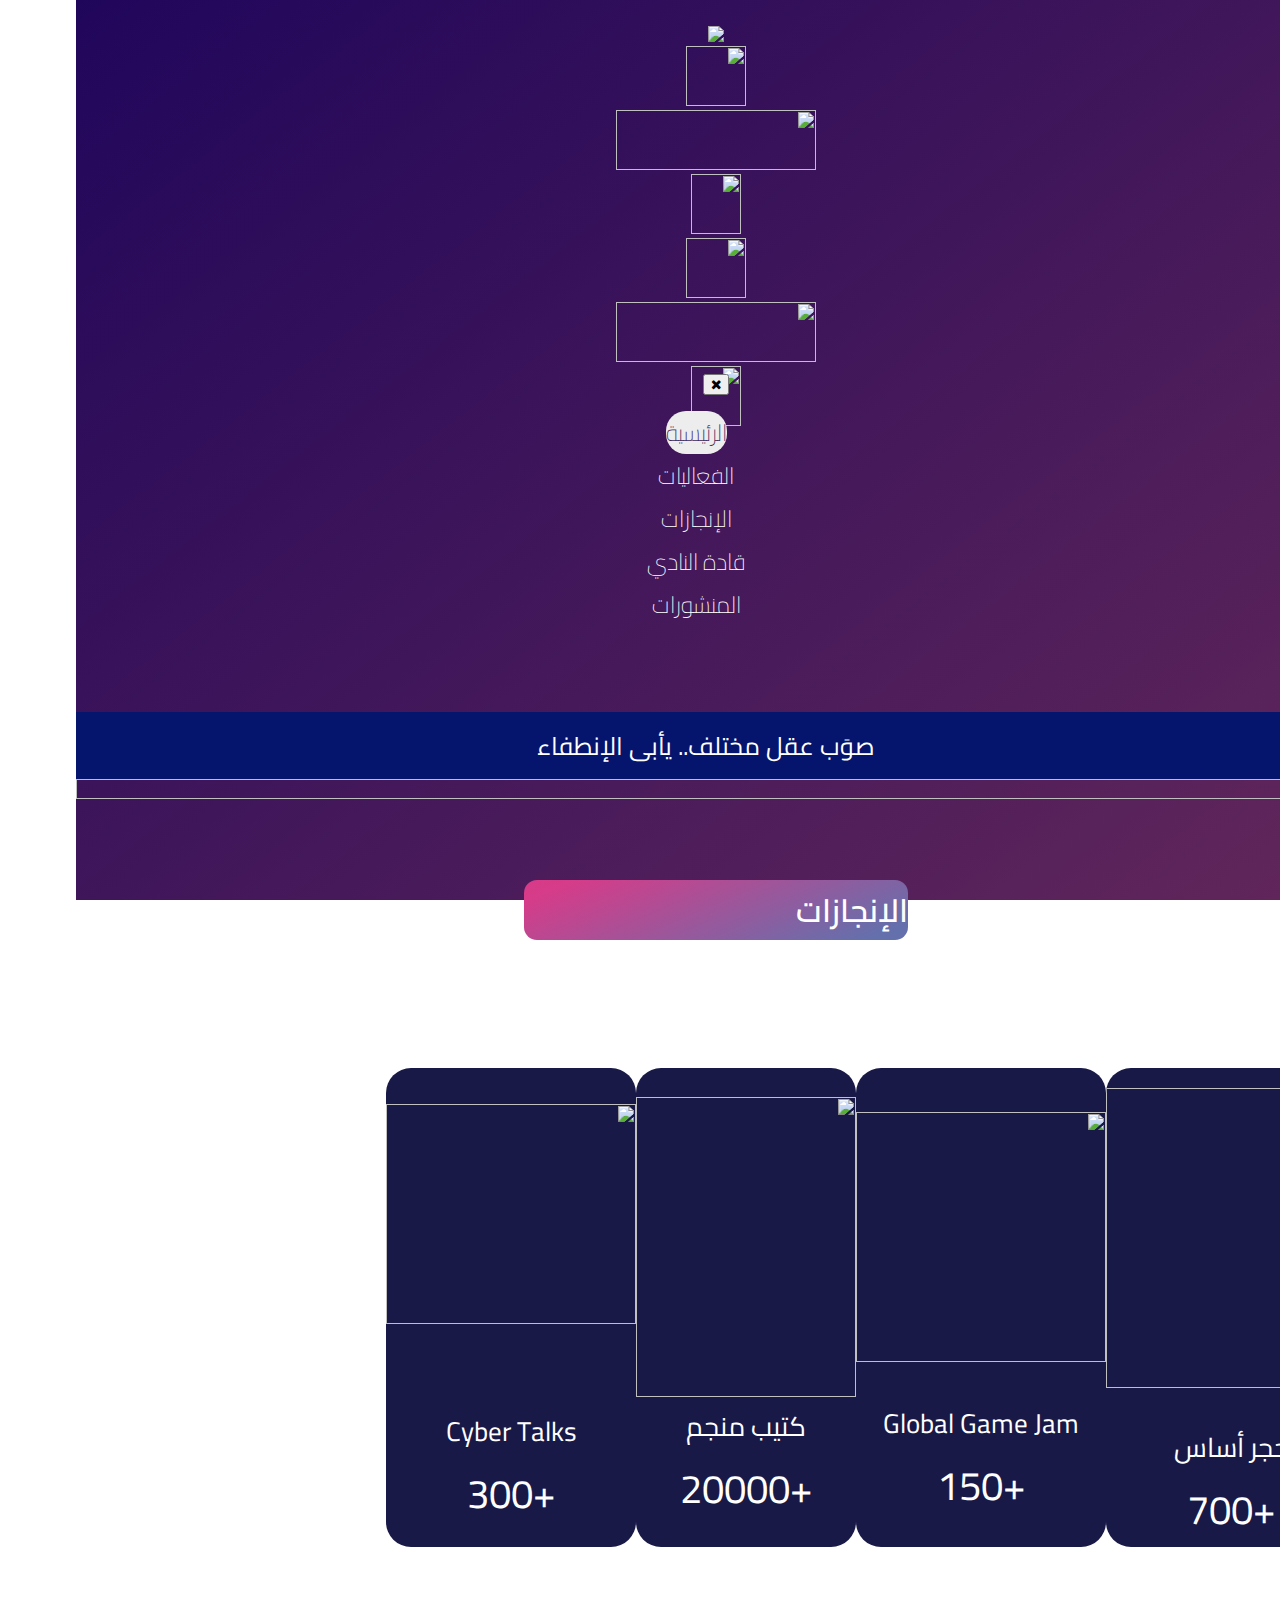
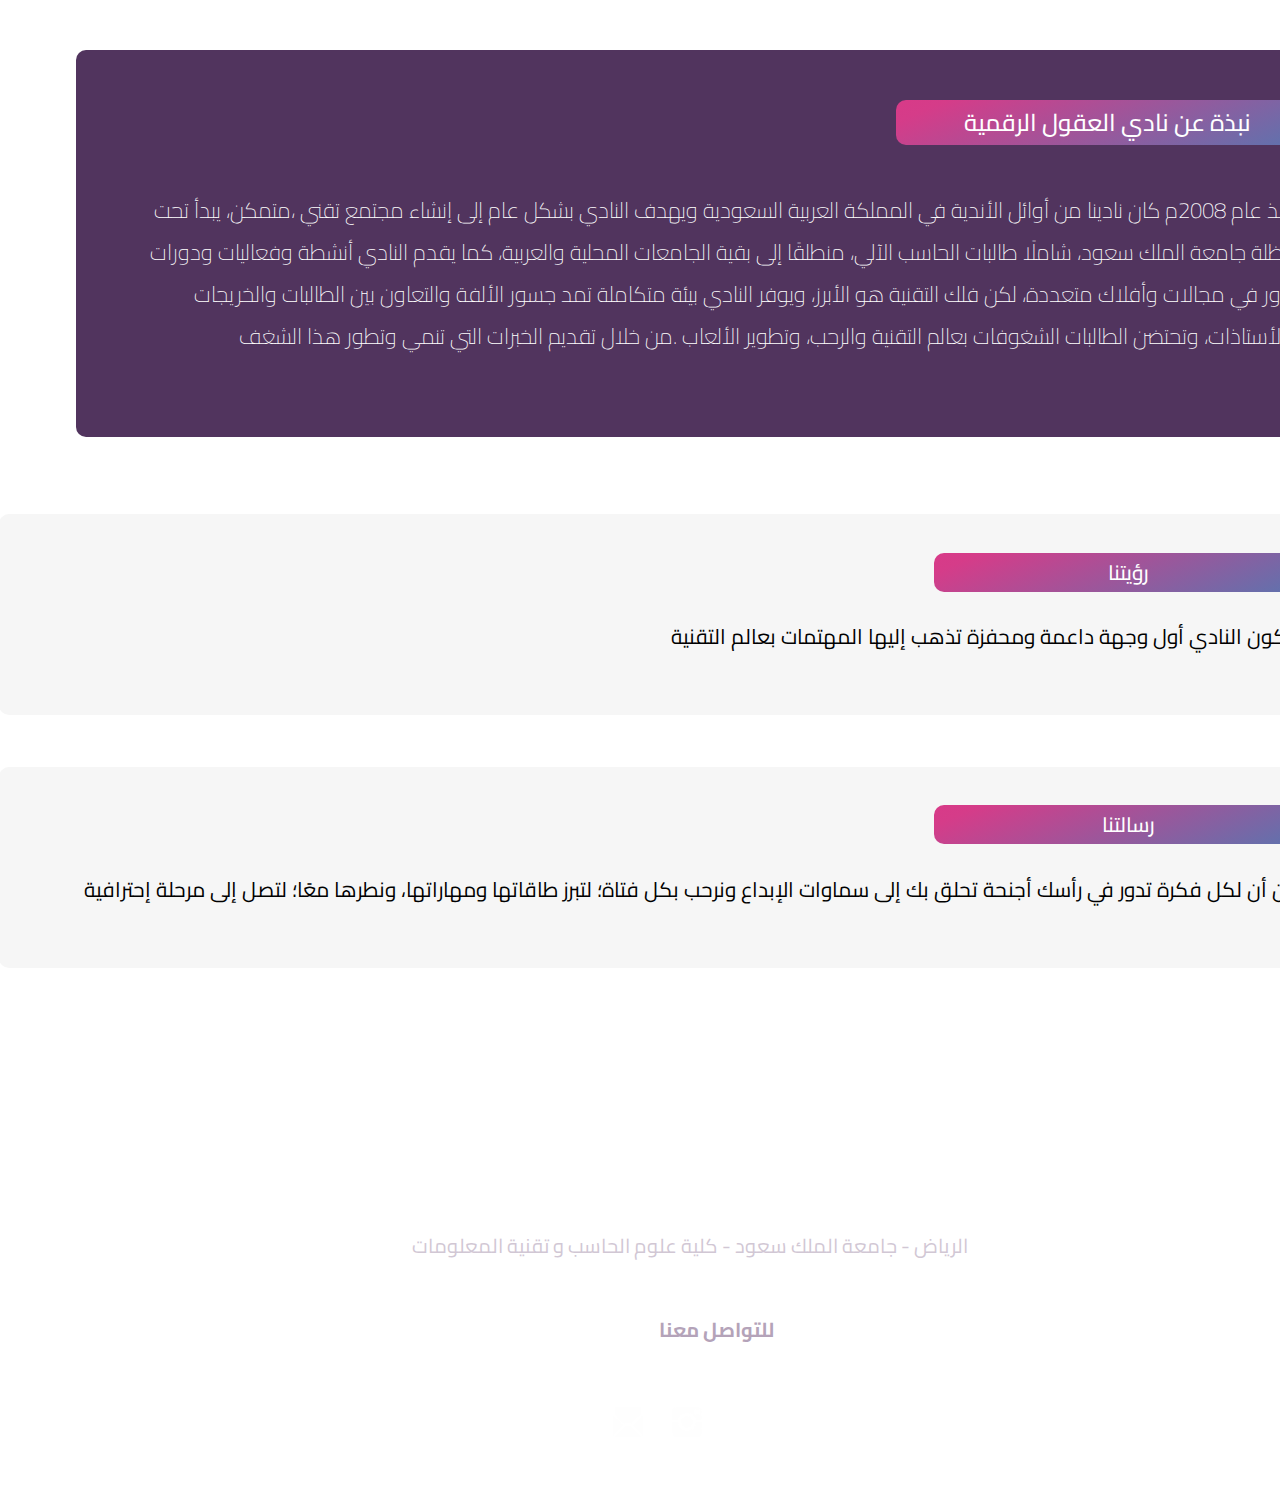
==== index.html @ 704a6ba5 "Add files via upload" ====
<!DOCTYPE html>
<html dir="rtl" lang="en">

<head>
  <meta charset="UTF-8">
  <meta name="viewport" content="width=device-width, initial-scale=1">
  <title> Digital Minds | نادي العقول الرقمية </title>
  <link rel="shortcut icon" href="https://i.postimg.cc/0j8L4rYF/favicon.png" type="image/x-icon">
  <link rel="stylesheet" href="https://cdnjs.cloudflare.com/ajax/libs/font-awesome/4.7.0/css/font-awesome.min.css">
  <link rel="stylesheet" href="https://cdnjs.cloudflare.com/ajax/libs/font-awesome/4.7.0/css/font-awesome.min.css">
  <link rel="preconnect" href="https://fonts.gstatic.com">
  <script src="jquery-3.5.1.min.js"></script>
  <script src="https://ajax.googleapis.com/ajax/libs/jquery/3.5.1/jquery.min.js"></script>
  <link href="https://fonts.googleapis.com/css2?family=Cairo:wght@200;400&display=swap" rel="stylesheet">
  <!-- Bootstrap 4 CSS -->
  <link rel="stylesheet" href="https://stackpath.bootstrapcdn.com/bootstrap/4.1.3/css/bootstrap.min.css" integrity="sha384-MCw98/SFnGE8fJT3GXwEOngsV7Zt27NXFoaoApmYm81iuXoPkFOJwJ8ERdknLPMO" crossorigin="anonymous">
</head>

<script>
  function f() {
    jQuery(function($) {
      var texts = ['صوَب عقل مختلف.. يأبى الانطفاء ', 'عقل مضيء لا ينطفى'];
      var imgs = ['https://i.postimg.cc/HxFbKh3t/IMG-1133-1.jpg', 'https://i.postimg.cc/MpYbTtKW/IMG-2227-1.jpg','https://i.postimg.cc/qMyGf4P6/IMG-3008.jpg', 'https://i.postimg.cc/kD3DFrsk/IMG-1126-1.jpg'];
      var $counter = 0;
      var $counter2 = 0;
      var $div = $('#BlueSquare')
      var $img = $('#imgg')


      setInterval(function() {
        $img.attr("src", imgs[$counter2++]);
        $div.text(texts[$counter++]);

        if ($counter >= texts.length) {
          $counter = 0;
        }
        if ($counter2 >= imgs.length) {
          $counter2 = 0;
        }

      }, 5000)

    });
  }
</script>
<style>
  
  html {
    width: 100%;
    height: 100%;
    margin: 0px;
    padding: 0px;
    overflow-x: hidden;
  }

  body {
    background: linear-gradient(142deg, rgba(32, 6, 91, 1) 0%, rgba(98, 39, 90, 1) 100%);
    height: 100%;
    margin: 0;
    height: auto;
    background-repeat: no-repeat;
    background-attachment: fixed;
  }

  footer .col-md-7 {
    border-left: 1.2px solid white;
    opacity: 60%;
  }

  .nav-bar-button {
    color: white !important;
    position: absolute;
    top: -2.6rem !important;
    left: 0;
    border: none;
  }

  .nav-bar-button .fa-bars {
    font-size: 2rem;
    color: white !important;
  }

  .header {
    padding: 2%;
    text-align: center;
    color: white;
  }

  #tabs {
    margin-top: -5%;
    padding: 0.5%;
  }

  #tabs .nav-link {
    color: white;
    text-decoration: none;
    font-family: 'Cairo', sans-serif;
    font-size: 23px;
    font-weight: 100;
    position: relative;
    border-radius: 20px;
    text-align: center;
    

  }

  #tabs a:hover {
    opacity: 70%;
    background-color: #ffffff;
    color: #3E2960;
    
  }

  #bcground {
    background-image: url(https://i.postimg.cc/Hxtrg3x6/background.png);
    background-repeat: no-repeat;
    background-attachment: fixed;
    width: 100%;
    height: 100%;
    z-index: -1;
    background-size: cover;
    padding-bottom: 10%;
    margin: 0;
  }

  footer {
    position: absolute;
    width: 100%;
    padding-top: 3%;
    padding-bottom: 3%;
  }

  .footer {
    padding: 10px;
    color: #ffffff;
  }

  .navbar-toggler-fa {
    position: relative;
    bottom: 4%;
  }

  .col-md-7 .location,
  .col-md-7 .socialIcons a {
    margin-top: 1.6rem;
  }

  #div1 {
    padding-top: 3%;
    overflow: hidden;
  }

  .slider-parent {
    overflow: hidden;
    position: relative;
    width: 100%;
  }

  .SliderImgs {
    width: 100%;
    height: 100%;
  }

  #ImageBox image {
    float: left;
    
  }

  .padding-0 {
    padding-right: 0;
    padding-left: 0;
  }

  #BlueSquare {
    height: 100%;
    width: 100%;
    background-color: #05156d;
    font-family: 'Cairo', sans-serif;
    color: white;
    font-size: 25px;
    text-align: center;
    overflow: hidden;
    display: flex;
    justify-content: center;
    align-items: center;
    padding: 10px;

  }

  #achievements {
    margin: auto;
    background: rgb(216, 58, 136);
    background: linear-gradient(157deg, rgba(216, 58, 136, 1) 0%, rgba(213, 60, 137, 1) 10%, rgba(100, 112, 172, 1) 92%);
    width: 30%;
    height: 10%;
    border-radius: 13px;
    color: white;
    font-family: 'Cairo', sans-serif;
    font-size: 2rem;
    font-weight: 600;
    margin-top: 6%;
  }

  #Achivements {
    margin-top: 10%;
    display: flex;
    text-align: center;
    margin-bottom: 7%;
  }

  .Achivements-boxes {
    background-color: #181947;
    height: 100%;
    width: 100%;
    flex-wrap: nowrap;
    border-radius: 25px;
    float: right;
    align-content: center;
    overflow: hidden;
  }

  .Achivements-boxes:hover {
    opacity: 75%;
  }

  .AchivementName {
    color: white;
    font-family: 'Cairo', sans-serif;
    font-size: 27px;
    margin-bottom: 0;
  }

  .statistics {
    color: white;
    font-family: 'Cairo', sans-serif;
    font-size: 40px;
  }

  #aboutBox {
    margin: auto;
    margin-top: 8%;
    background-color: #51345e;
    padding: 3%;
    border-radius: 10px;
    margin-bottom: 6%;
  }

  #aboutBox p {
    color: white;
    font-family: 'Cairo', sans-serif;
    font-size: 22px;
    font-weight: 200;
    text-align: right;
    padding: 20px;
  }

  #aboutTitle {
    background: rgb(216, 58, 136);
    background: linear-gradient(157deg, rgba(216, 58, 136, 1) 0%, rgba(213, 60, 137, 1) 10%, rgba(100, 112, 172, 1) 92%);
    color: white;
    font-family: 'Cairo', sans-serif;
    font-size: 24px;
    font-weight: 500;
    border-radius: 10px;
    width: auto;
    height: 13%;
    margin-left: 65%;
    margin-top: 1%;
    position: relative;
    text-align: center;
    margin-bottom: 2%;
  }

  .vision-mission .title {
    background: rgb(216, 58, 136);
    background: linear-gradient(157deg, rgba(216, 58, 136, 1) 0%, rgba(213, 60, 137, 1) 10%, rgba(100, 112, 172, 1) 92%);
    width: 30%;
    height: 20%;
    border-radius: 10px;
    color: white;
    font-family: 'Cairo', sans-serif;
    font-size: 1.3rem;
    font-weight: 500;
    text-align: center;
  }

  .vision-mission {
    margin-top: 5%;
    margin-bottom: 3%;
  }

  .vision-mission .col-md-4 {
    margin-bottom: 4%;
  }

  .vision-mission .col-md-6 {
    margin-bottom: 4%;
  }

  .vision-mission .vm-box {
    height: 100%;
    width: 100%;
    font-family: 'Cairo', sans-serif;
    font-size: 1.3rem;
    background-color: #F6F6F6;
    border-radius: 10px;
    box-shadow: 0 0 10px #FFF;
    overflow: auto;
    text-align: right;
    padding: 3%;
  }

  .socialIcons,
  .socialIcons a {
    padding: 1%;
  }

  .socialIcons a:hover {
    opacity: 70%;
  }

  #footer {
    text-align: center;
    font-family: 'Cairo', sans-serif;
    font-size: 20px;
    color: #B4A3B9;
  }

  #footer h6 {
    font-size: 20px;
  }

  #xxsmall {
    display: none;
  }

  @media (max-width: 476px) {
    .header_logo {
      width: 80%;
    }

    #club-name {
      display: none !important;
    }

    #extra-small {
      display: none;
    }

    #xxsmall {
      display: block;
    }

    #xxsmall img {
      float: right;
      width: 50px;
      height: 50px;
    }
  }

  @media (max-width: 236px) {
    #xxsmall img {
      width: 60px;
      height: 40px;
    }
  }

  @media (max-width: 474px) {

    /*holds untill 474px*/
    .header_logo {
      width: 80%;
    }
  }


  @media (max-width: 474px) {

    /*holds untill 474px*/
    .header_logo {
      width: 80%;
    }
  }

  @media (max-width: 278px) {

    /*holds untill 278px*/
    .header_logo {
      width: 90%;
    }

    #achievements {
      font-size: 1rem !important;
      height: 7% !important;
    }

    #aboutBox p {
      font-size: 1rem !important;
      margin-top: 2% !important;
    }

    #aboutTitle {
      font-size: 1rem !important;
      height: 7% !important;
      width: 70% !important;
      margin-left: 15% !important;
    }

    .vision-mission p,
    .vision-mission .title {
      font-size: 1rem !important;
    }
  }

  @media (min-width: 767.0px) and (max-width: 767.9px) {

    .navbar-collapse .fa {
      font-size: 0rem;
    }

    #tabs .nav-link {
      width: 7rem;
    }

    .navbar-collapse .nav-link {
      text-align: center;
      position: relative;
      top: -1rem;
    }

    #BlueSquare {
      height: 15rem !important;
    }
    footer .col-md-7 {
      border-left: none;
    }
  }

  @media (max-width: 767px) {

    /*md*/
    html {
      font-size: 80% !important;
    }

    footer .col-md-7 {
      border-left: none;
    }

    #footer {
      font-size: 92%;
    }

    #footer img {
      width: 25px;
      height: 25px;
    }

    #footer h6 {
      font-size: 96%;
      margin-top: 5px;
    }

    .underline {
      border-bottom: 1px solid grey;
      width: 100%;
      padding: 2px;
    }

    .navbar-collapse .fa {
      font-size: 2rem;
      color: grey !important;
    }

    .close-btn {
      position: absolute;
      right: 1rem;
      top: 1.5rem;
      margin-bottom: 2rem;
      color: grey !important;
    }

    .navbar-collapse .nav-links-collapse {
      margin-top: 2.5rem;
    }

    .nav-link {
      color: black !important;
      padding: 8% !important;
      margin-top: 2.1rem;
      font-size: 16px !important;
      font-weight: 100;
      text-align: center;
      padding: 2px;
    }

    #tabs .nav-link {
      width: 6rem;
      border-radius: 10px;
    }

    .navbar-collapse {
      position: fixed;
      top: 0;
      right: 0;
      padding-top: 10% !important;
      padding-right: 10%;
      line-height: 1.1rem;
      padding-left: 20% !important;
      height: 100%;
      background: white !important;
      z-index: 5;
    }

    .navbar-collapse.collapsing {
      height: 100%;
      right: -75%;
      transition: height 0s ease;
    }

    .navbar-collapse.show {
      right: 0;
      transition: right 400ms ease-in-out;
    }

    .navbar-toggler.collapsed~.navbar-collapse {
      transition: right 400ms ease-in;
    }

    #BlueSquare {
      height: 15rem !important;
    }

    #achievements {
      font-size: 20px;
      height: 3.3rem;
    }

    #aboutTitle {
      font-size: 20px;
      width: 50%;
      margin-top: 2px;
      margin-bottom: 1%;
    }

    #aboutBox p {
      font-size: 20px;
      margin-bottom: 3rem;

    }

    .vision-mission .title {
      font-size: 20px;
      width: auto;
      height: auto;
      font-size: 1.3rem;
      text-align: center;
    }

  }

  @media (max-width: 305px) {

    /*holds untill 474px*/
    .header_logo {
      width: 80%;
    }

    .vision-mission .title {
      width: 50%;
      height: 22%;
      font-size: 1.3rem;
      text-align: center
    }
  }
</style>

<body onload="f()">
  <header>
    <div class="header">
      <div class="container text-center d-none d-md-block d-xl-block d-lg-block blurred-elements">
        <!-- large to md -->
        <img class="header_pic d-inline-block align-top img-fluid" src="https://i.postimg.cc/P5CYZjpk/logos-header.png" />
      </div>
      <div class="container header_pic d-none d-sm-block d-md-none blurred-elements">
        <!-- small -->
        <div class="row text-center">
          <div class="col-3">
            <a href="#index"><img src="https://i.postimg.cc/26cS2pvQ/club-logo.png" class="img-fluid d-inline-block header_logo align-top" width="60" height="60"></a>
          </div>
          <div class="col-5">
            <a href="#index"><img src="https://i.postimg.cc/90NzFDBw/club-name.png" class="img-fluid d-inline-block header_logo align-top" width="200" height="60"></a>
          </div>
          <div class="col-3">
            <a href="#index"><img src="https://i.postimg.cc/dtpDbT1z/ksu-logo.png" class="img-fluid d-inline-block header_logo align-top" width="50" height="60" /></a> <!-- better quality -->
          </div>
          <div class="col-1">
          </div>
        </div>
      </div>
      <div class="container header_pic d-block d-sm-none blurred-elements">
        <!-- extra small -->
        <div class="row text-center" id="extra-small">
          <div class="col-3">
            <a href="#index"><img src="https://i.postimg.cc/26cS2pvQ/club-logo.png" id="club-logo" class="img-fluid d-inline-block header_logo align-top" width="60" height="60"></a>
          </div>
          <div class="col-5">
            <a href="#index"><img src="https://i.postimg.cc/90NzFDBw/club-name.png" class="img-fluid d-inline-block header_logo align-top" width="200" height="60"></a>
          </div>
          <div class="col-3">
            <a href="#index"><img src="https://i.postimg.cc/dtpDbT1z/ksu-logo.png" class="img-fluid d-inline-block header_logo align-top" width="50" height="60" /></a> <!-- better quality -->
          </div>
          <div class="col-1">
          </div>
        </div>
      </div>
      <div class="container header_pic blurred-elements" id="xxsmall">
        <!-- extra small -->
        <div class="row text-center">
          <div class="col-11">
            <a href="#index"><img src="https://i.postimg.cc/26cS2pvQ/club-logo.png" class="img-fluid d-inline-block header_logo align-top" width="60" height="60"></a>
          </div>
          <div class="col-1">
          </div>
        </div>
      </div>
      <div id="tabs">
        <nav class="navbar navbar-expand-md navbar-light bg-custom text-center">
          <a class="navbar-brand" href="#">
          </a>
          <button id="blurr" class="navbar-toggler nav-bar-button mr-auto float-left" type="button" data-toggle="collapse" data-target="#navbarCollapse" aria-controls="navbarCollapse" aria-expanded="false" aria-label="Toggle navigation">
            <span><i class="fa fa-bars"></i></span>
          </button>
          <div class="collapse navbar-collapse bg-custom px-3 text-center" id="navbarCollapse">
            <div id="close-btn">
              <button id="blurr-close" class="navbar-toggler navbar-toggler-fa mr-auto" type="button" data-toggle="collapse" data-target="#navbarCollapse" aria-controls="navbarCollapse" aria-expanded="false" aria-label="Toggle navigation">
                <span><i class="fa fa-times"></i></span>
              </button>
            </div>
            <ul class="navbar-nav m-auto">
              <li class="nav-item">
                <div class="underline">
                  <a class="nav-link" href="index.html" style="background-color: #EDEDED; color:#3E2960;">الرئيسية</a>
                </div>
              </li>
              <li class="nav-item">
                <div class="underline">
                  <a class="nav-link " href="events.html">الفعاليات</a>
                </div>
              </li>
              <li class="nav-item">
                <div class="underline">
                  <a class="nav-link achievements-link" href="achievements.html">الإنجازات</a>
                </div>
              </li>
              <li class="nav-item">
                <div class="underline">
                  <a class="nav-link" href="leaders.html">قادة&nbsp;النادي</a> <!-- for it to look right in Ar-->
                </div>
              </li>
              <li class="nav-item">
                <div class="underline">
                  <a class="nav-link" href="Manshorat.html">المنشورات</a>
                </div>
              </li>
            </ul>
          </div>
      </div>
      </nav>
    </div>
  </header>

  <main class="blurred-elements">
    <!-- background for all website -->
    <div id="bcground">
      <!-- index slider -->
      <div class="container" id="div1">
        <div class="row">
          <div class="col-md-4 slider-parent padding-0">
            <div id="BlueSquare">
              صوَب عقل مختلف.. يأبى الإنطفاء
            </div>
          </div>
          <div class="col-md-8 padding-0">
            <div id="outerbox">
              <div style="height:100%;" id="ImageBox">
                <image id="imgg" src="https://i.postimg.cc/HxFbKh3t/IMG-1133-1.jpg" class="SliderImgs"></image>
              </div>
            </div>
          </div>
        </div>
      </div>
      <!-- Achievments -->
      <div class="text-center" id="achievements">
        الإنجازات</div>
      <div class="container mx-auto">
        <div class="row" id="Achivements">
          <div class="col-md-3 mb-4">
            <div class="Achivements-boxes pb-3">
              <img src="https://i.postimg.cc/L4LsjP76/Achieve1.png" width="250" height="300" style="margin-top: 8%; ">
              <div class="AchivementName" style="margin-top: 12%">حجر أساس</div>
              <div class="statistics">+700</div>
            </div>
          </div>
          <div class="col-md-3 mb-4">
            <div class="Achivements-boxes pb-3">
              <img class="img-fluid" src="https://i.postimg.cc/mksBmdqZ/Global-Game.png" width="250" height="250" style="margin-top: 8%;">
              <div class="AchivementName" style="margin-top: 13%">Global Game Jam</div>
              <div class="statistics">+150</div>
            </div>
          </div>
          <div class="col-md-3 mb-4">
            <div class="Achivements-boxes pb-3">
              <img class="img-fluid" src="https://i.postimg.cc/Pqt9xgDk/mngm.png" width="220" height="300" style="margin-top: 3%;">
              <div class="AchivementName">كتيب منجم</div>
              <div class="statistics">+20000</div>
            </div>
          </div>
          <div class="col-md-3 mb-4">
            <div class="Achivements-boxes pb-3">
              <img src="https://i.postimg.cc/BQhfFQqn/Achieve3.png" width="250" height="220" style="margin-top: 8%;">
              <div class="AchivementName" style="margin-top: 31%">Cyber Talks</div>
              <div class="statistics">+300</div>
            </div>
          </div>
        </div>
      </div>
      <!-- About us --->
      <div class="container">
        <div class="row">
          <div class="col-md-1">
          </div>
          <div class="col-md-10">
            <div id="aboutBox">
              <div id="aboutTitle">نبذة عن نادي العقول الرقمية</div>
              <p>
                منذ عام 2008م كان نادينا من أوائل الأندية في المملكة العربية السعودية ويهدف النادي بشكل عام إلى إنشاء مجتمع تقني
                ،متمكن، يبدأ تحت مظلة جامعة الملك سعود، شاملًا طالبات الحاسب الآلي، منطلقًا إلى بقية الجامعات المحلية والعربية، كما
                يقدم النادي أنشطة وفعاليات ودورات تدور في مجالات وأفلاك متعددة، لكن فلك التقنية هو الأبرز، ويوفر النادي بيئة متكاملة
                تمد جسور الألفة والتعاون بين الطالبات والخريجات والأستاذات، وتحتضن الطالبات الشغوفات بعالم التقنية والرحب، وتطوير الألعاب
                .من خلال تقديم الخبرات التي تنمي وتطور هذا الشغف
              </p>
            </div>
          </div>
          <div class="col-md-1">
          </div>
        </div>
      </div>
      <!-- Vison and Mission -->
      <div class="container vision-mission">
        <div class="row">
          <div class="col-md-1">
          </div>
          <div class="col-md-4">
            <div class="vm-box">
              <div class="title"> &nbsp;رؤيتنا &nbsp;</div>
              <p style="margin-top: 2%;">
                أن يكون النادي أول وجهة داعمة ومحفزة تذهب إليها المهتمات بعالم التقنية
              </p>
            </div>
          </div>
          <div class="col-md-6">
            <div class="vm-box">
              <div class="title"> &nbsp;رسالتنا &nbsp;</div>
              <p style="margin-top: 2%;">
                نؤمن أن لكل فكرة تدور في رأسك أجنحة تحلق بك إلى سماوات
                الإبداع ونرحب بكل فتاة؛ لتبرز طاقاتها ومهاراتها، ونطرها معًا؛
                لتصل إلى مرحلة إحترافية
              </p>
            </div>
          </div>
          <div class="col-md-1">
          </div>
        </div>
      </div>
    </div>
    <!--background-->
  </main>

  <footer>
    <div class="container footer blurred-elements" id="footer">
      <div class="row">
        <div class="col-md-7">
          <img class="socialIcons" src="assets/img/location-pin.svg">
          الرياض - جامعة الملك سعود - كلية علوم الحاسب و تقنية المعلومات
        </div>
        <div class="col-md-5">
          <h6>للتواصل معنا</h6>
          <div class="socialIcons">
            <a href="https://twitter.com/ksu_itclub?lang=ar"><img class="img-fluid" src="assets/img/squaretwitter.svg"></a>
            <a href="https://www.linkedin.com/company/digital-minds-club-نادي-العقول-الرقمية/?originalSubdomain=sa"><img class="img-fluid" src="assets/img/linkedin-box.svg"></a>
            <a href="https://www.instagram.com/ksu_itclub/r"><img class="img-fluid" src="assets/img/social-instagram.svg"></a>
            <a href="mailto:digital.minds.ksu@gmail.com"><img class="img-fluid" src="assets/img/reademail.svg"></a>
          </div>
        </div>
      </div>
    </div>
  </footer>

  <script src="https://code.jquery.com/jquery-3.3.1.slim.min.js" integrity="sha384-q8i/X+965DzO0rT7abK41JStQIAqVgRVzpbzo5smXKp4YfRvH+8abtTE1Pi6jizo" crossorigin="anonymous"></script>
  <script src="https://cdnjs.cloudflare.com/ajax/libs/popper.js/1.14.3/umd/popper.min.js" integrity="sha384-ZMP7rVo3mIykV+2+9J3UJ46jBk0WLaUAdn689aCwoqbBJiSnjAK/l8WvCWPIPm49" crossorigin="anonymous"></script>
  <script src="https://stackpath.bootstrapcdn.com/bootstrap/4.1.3/js/bootstrap.min.js" integrity="sha384-ChfqqxuZUCnJSK3+MXmPNIyE6ZbWh2IMqE241rYiqJxyMiZ6OW/JmZQ5stwEULTy" crossorigin="anonymous"></script>
  <script>
    var flag = 1;
    //when button clicked 1st time => blurr, 2nd time => no blurr
    $("#blurr").click(function() {
      if (flag % 2 != 0) {
        $('.blurred-elements').css("filter", "blur(4px)");
      } else {
        $('.blurred-elements').css("filter", "");
      }
      flag++;
    });
    //when x button clicked => no blurr
    $("#blurr-close").click(function() {
      $('.blurred-elements').css("filter", "");
      flag++;
    });
  </script>
</body>

</html>
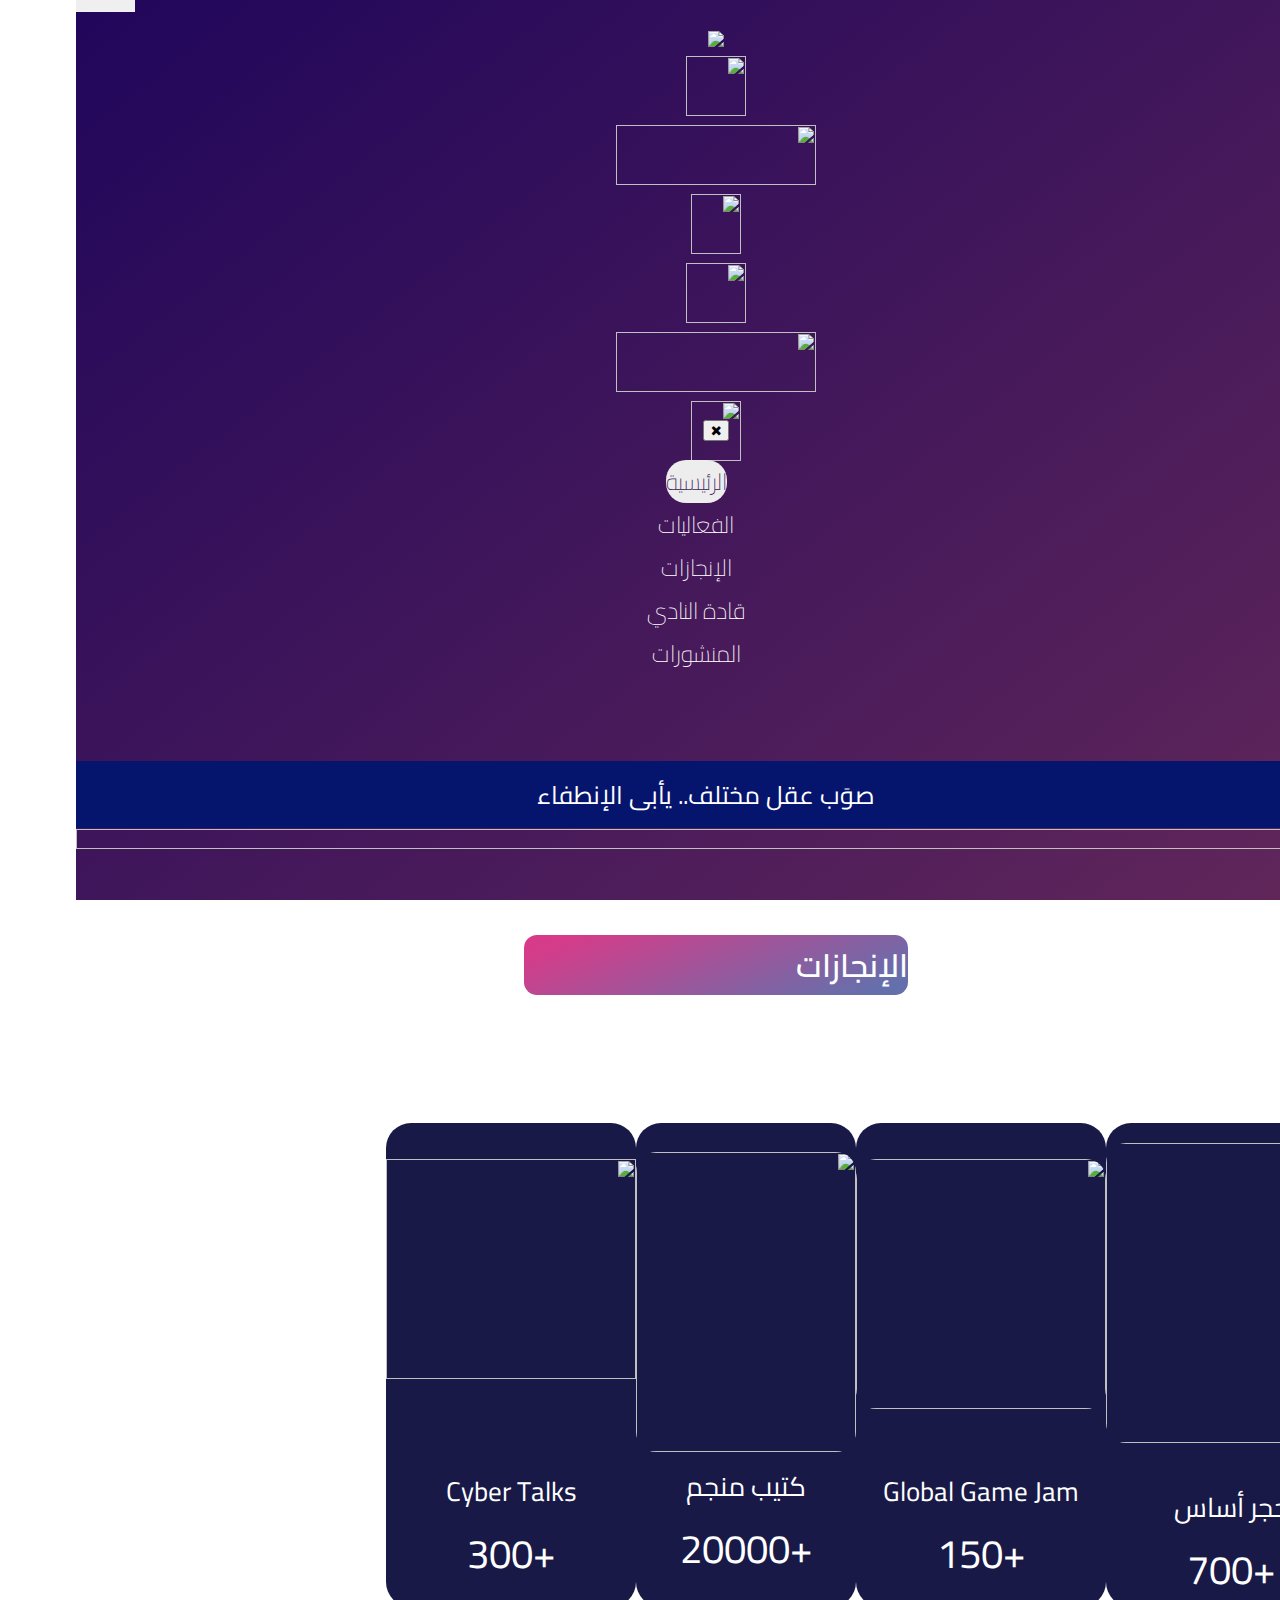
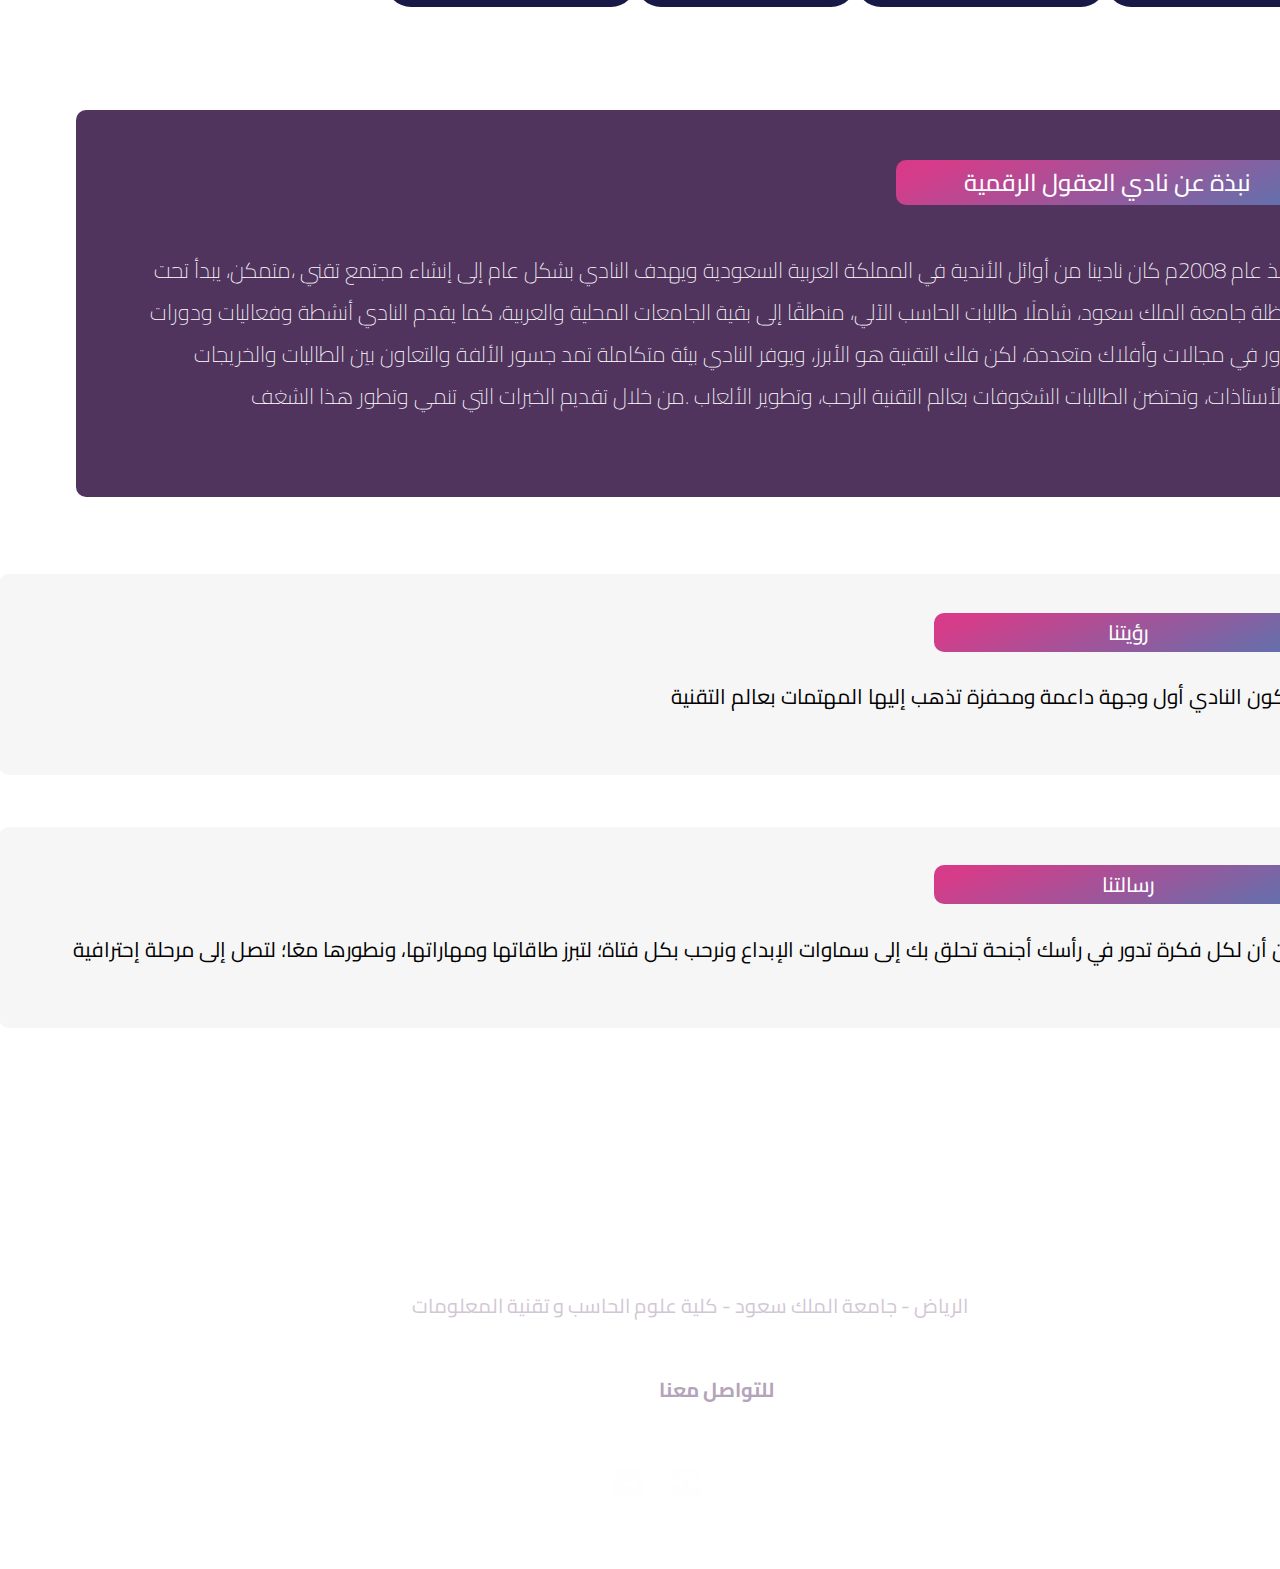
==== commit bec76589: "Add files via upload" ====
--- a/index.html
+++ b/index.html
@@ -14,12 +14,13 @@
   <link href="https://fonts.googleapis.com/css2?family=Cairo:wght@200;400&display=swap" rel="stylesheet">
   <!-- Bootstrap 4 CSS -->
   <link rel="stylesheet" href="https://stackpath.bootstrapcdn.com/bootstrap/4.1.3/css/bootstrap.min.css" integrity="sha384-MCw98/SFnGE8fJT3GXwEOngsV7Zt27NXFoaoApmYm81iuXoPkFOJwJ8ERdknLPMO" crossorigin="anonymous">
+  <link rel="stylesheet" href="style.css">
 </head>
 
 <script>
   function f() {
     jQuery(function($) {
-      var texts = ['صوَب عقل مختلف.. يأبى الانطفاء ', 'عقل مضيء لا ينطفى'];
+      var texts = ['صوَب عقل مختلف.. يأبى الانطفاء ', 'عقل مضيء لا ينطفئ'];
       var imgs = ['https://i.postimg.cc/HxFbKh3t/IMG-1133-1.jpg', 'https://i.postimg.cc/MpYbTtKW/IMG-2227-1.jpg','https://i.postimg.cc/qMyGf4P6/IMG-3008.jpg', 'https://i.postimg.cc/kD3DFrsk/IMG-1126-1.jpg'];
       var $counter = 0;
       var $counter2 = 0;
@@ -43,537 +44,7 @@
     });
   }
 </script>
-<style>
-  
-  html {
-    width: 100%;
-    height: 100%;
-    margin: 0px;
-    padding: 0px;
-    overflow-x: hidden;
-  }
-
-  body {
-    background: linear-gradient(142deg, rgba(32, 6, 91, 1) 0%, rgba(98, 39, 90, 1) 100%);
-    height: 100%;
-    margin: 0;
-    height: auto;
-    background-repeat: no-repeat;
-    background-attachment: fixed;
-  }
-
-  footer .col-md-7 {
-    border-left: 1.2px solid white;
-    opacity: 60%;
-  }
-
-  .nav-bar-button {
-    color: white !important;
-    position: absolute;
-    top: -2.6rem !important;
-    left: 0;
-    border: none;
-  }
-
-  .nav-bar-button .fa-bars {
-    font-size: 2rem;
-    color: white !important;
-  }
-
-  .header {
-    padding: 2%;
-    text-align: center;
-    color: white;
-  }
-
-  #tabs {
-    margin-top: -5%;
-    padding: 0.5%;
-  }
-
-  #tabs .nav-link {
-    color: white;
-    text-decoration: none;
-    font-family: 'Cairo', sans-serif;
-    font-size: 23px;
-    font-weight: 100;
-    position: relative;
-    border-radius: 20px;
-    text-align: center;
-    
-
-  }
-
-  #tabs a:hover {
-    opacity: 70%;
-    background-color: #ffffff;
-    color: #3E2960;
-    
-  }
-
-  #bcground {
-    background-image: url(https://i.postimg.cc/Hxtrg3x6/background.png);
-    background-repeat: no-repeat;
-    background-attachment: fixed;
-    width: 100%;
-    height: 100%;
-    z-index: -1;
-    background-size: cover;
-    padding-bottom: 10%;
-    margin: 0;
-  }
-
-  footer {
-    position: absolute;
-    width: 100%;
-    padding-top: 3%;
-    padding-bottom: 3%;
-  }
-
-  .footer {
-    padding: 10px;
-    color: #ffffff;
-  }
-
-  .navbar-toggler-fa {
-    position: relative;
-    bottom: 4%;
-  }
-
-  .col-md-7 .location,
-  .col-md-7 .socialIcons a {
-    margin-top: 1.6rem;
-  }
-
-  #div1 {
-    padding-top: 3%;
-    overflow: hidden;
-  }
-
-  .slider-parent {
-    overflow: hidden;
-    position: relative;
-    width: 100%;
-  }
-
-  .SliderImgs {
-    width: 100%;
-    height: 100%;
-  }
-
-  #ImageBox image {
-    float: left;
-    
-  }
-
-  .padding-0 {
-    padding-right: 0;
-    padding-left: 0;
-  }
-
-  #BlueSquare {
-    height: 100%;
-    width: 100%;
-    background-color: #05156d;
-    font-family: 'Cairo', sans-serif;
-    color: white;
-    font-size: 25px;
-    text-align: center;
-    overflow: hidden;
-    display: flex;
-    justify-content: center;
-    align-items: center;
-    padding: 10px;
-
-  }
-
-  #achievements {
-    margin: auto;
-    background: rgb(216, 58, 136);
-    background: linear-gradient(157deg, rgba(216, 58, 136, 1) 0%, rgba(213, 60, 137, 1) 10%, rgba(100, 112, 172, 1) 92%);
-    width: 30%;
-    height: 10%;
-    border-radius: 13px;
-    color: white;
-    font-family: 'Cairo', sans-serif;
-    font-size: 2rem;
-    font-weight: 600;
-    margin-top: 6%;
-  }
-
-  #Achivements {
-    margin-top: 10%;
-    display: flex;
-    text-align: center;
-    margin-bottom: 7%;
-  }
-
-  .Achivements-boxes {
-    background-color: #181947;
-    height: 100%;
-    width: 100%;
-    flex-wrap: nowrap;
-    border-radius: 25px;
-    float: right;
-    align-content: center;
-    overflow: hidden;
-  }
-
-  .Achivements-boxes:hover {
-    opacity: 75%;
-  }
-
-  .AchivementName {
-    color: white;
-    font-family: 'Cairo', sans-serif;
-    font-size: 27px;
-    margin-bottom: 0;
-  }
-
-  .statistics {
-    color: white;
-    font-family: 'Cairo', sans-serif;
-    font-size: 40px;
-  }
-
-  #aboutBox {
-    margin: auto;
-    margin-top: 8%;
-    background-color: #51345e;
-    padding: 3%;
-    border-radius: 10px;
-    margin-bottom: 6%;
-  }
-
-  #aboutBox p {
-    color: white;
-    font-family: 'Cairo', sans-serif;
-    font-size: 22px;
-    font-weight: 200;
-    text-align: right;
-    padding: 20px;
-  }
-
-  #aboutTitle {
-    background: rgb(216, 58, 136);
-    background: linear-gradient(157deg, rgba(216, 58, 136, 1) 0%, rgba(213, 60, 137, 1) 10%, rgba(100, 112, 172, 1) 92%);
-    color: white;
-    font-family: 'Cairo', sans-serif;
-    font-size: 24px;
-    font-weight: 500;
-    border-radius: 10px;
-    width: auto;
-    height: 13%;
-    margin-left: 65%;
-    margin-top: 1%;
-    position: relative;
-    text-align: center;
-    margin-bottom: 2%;
-  }
-
-  .vision-mission .title {
-    background: rgb(216, 58, 136);
-    background: linear-gradient(157deg, rgba(216, 58, 136, 1) 0%, rgba(213, 60, 137, 1) 10%, rgba(100, 112, 172, 1) 92%);
-    width: 30%;
-    height: 20%;
-    border-radius: 10px;
-    color: white;
-    font-family: 'Cairo', sans-serif;
-    font-size: 1.3rem;
-    font-weight: 500;
-    text-align: center;
-  }
-
-  .vision-mission {
-    margin-top: 5%;
-    margin-bottom: 3%;
-  }
-
-  .vision-mission .col-md-4 {
-    margin-bottom: 4%;
-  }
-
-  .vision-mission .col-md-6 {
-    margin-bottom: 4%;
-  }
-
-  .vision-mission .vm-box {
-    height: 100%;
-    width: 100%;
-    font-family: 'Cairo', sans-serif;
-    font-size: 1.3rem;
-    background-color: #F6F6F6;
-    border-radius: 10px;
-    box-shadow: 0 0 10px #FFF;
-    overflow: auto;
-    text-align: right;
-    padding: 3%;
-  }
-
-  .socialIcons,
-  .socialIcons a {
-    padding: 1%;
-  }
-
-  .socialIcons a:hover {
-    opacity: 70%;
-  }
-
-  #footer {
-    text-align: center;
-    font-family: 'Cairo', sans-serif;
-    font-size: 20px;
-    color: #B4A3B9;
-  }
-
-  #footer h6 {
-    font-size: 20px;
-  }
-
-  #xxsmall {
-    display: none;
-  }
-
-  @media (max-width: 476px) {
-    .header_logo {
-      width: 80%;
-    }
-
-    #club-name {
-      display: none !important;
-    }
-
-    #extra-small {
-      display: none;
-    }
-
-    #xxsmall {
-      display: block;
-    }
-
-    #xxsmall img {
-      float: right;
-      width: 50px;
-      height: 50px;
-    }
-  }
-
-  @media (max-width: 236px) {
-    #xxsmall img {
-      width: 60px;
-      height: 40px;
-    }
-  }
-
-  @media (max-width: 474px) {
-
-    /*holds untill 474px*/
-    .header_logo {
-      width: 80%;
-    }
-  }
-
-
-  @media (max-width: 474px) {
-
-    /*holds untill 474px*/
-    .header_logo {
-      width: 80%;
-    }
-  }
-
-  @media (max-width: 278px) {
-
-    /*holds untill 278px*/
-    .header_logo {
-      width: 90%;
-    }
-
-    #achievements {
-      font-size: 1rem !important;
-      height: 7% !important;
-    }
-
-    #aboutBox p {
-      font-size: 1rem !important;
-      margin-top: 2% !important;
-    }
-
-    #aboutTitle {
-      font-size: 1rem !important;
-      height: 7% !important;
-      width: 70% !important;
-      margin-left: 15% !important;
-    }
-
-    .vision-mission p,
-    .vision-mission .title {
-      font-size: 1rem !important;
-    }
-  }
-
-  @media (min-width: 767.0px) and (max-width: 767.9px) {
-
-    .navbar-collapse .fa {
-      font-size: 0rem;
-    }
-
-    #tabs .nav-link {
-      width: 7rem;
-    }
-
-    .navbar-collapse .nav-link {
-      text-align: center;
-      position: relative;
-      top: -1rem;
-    }
-
-    #BlueSquare {
-      height: 15rem !important;
-    }
-    footer .col-md-7 {
-      border-left: none;
-    }
-  }
-
-  @media (max-width: 767px) {
-
-    /*md*/
-    html {
-      font-size: 80% !important;
-    }
-
-    footer .col-md-7 {
-      border-left: none;
-    }
-
-    #footer {
-      font-size: 92%;
-    }
-
-    #footer img {
-      width: 25px;
-      height: 25px;
-    }
-
-    #footer h6 {
-      font-size: 96%;
-      margin-top: 5px;
-    }
-
-    .underline {
-      border-bottom: 1px solid grey;
-      width: 100%;
-      padding: 2px;
-    }
-
-    .navbar-collapse .fa {
-      font-size: 2rem;
-      color: grey !important;
-    }
-
-    .close-btn {
-      position: absolute;
-      right: 1rem;
-      top: 1.5rem;
-      margin-bottom: 2rem;
-      color: grey !important;
-    }
-
-    .navbar-collapse .nav-links-collapse {
-      margin-top: 2.5rem;
-    }
-
-    .nav-link {
-      color: black !important;
-      padding: 8% !important;
-      margin-top: 2.1rem;
-      font-size: 16px !important;
-      font-weight: 100;
-      text-align: center;
-      padding: 2px;
-    }
-
-    #tabs .nav-link {
-      width: 6rem;
-      border-radius: 10px;
-    }
-
-    .navbar-collapse {
-      position: fixed;
-      top: 0;
-      right: 0;
-      padding-top: 10% !important;
-      padding-right: 10%;
-      line-height: 1.1rem;
-      padding-left: 20% !important;
-      height: 100%;
-      background: white !important;
-      z-index: 5;
-    }
-
-    .navbar-collapse.collapsing {
-      height: 100%;
-      right: -75%;
-      transition: height 0s ease;
-    }
-
-    .navbar-collapse.show {
-      right: 0;
-      transition: right 400ms ease-in-out;
-    }
-
-    .navbar-toggler.collapsed~.navbar-collapse {
-      transition: right 400ms ease-in;
-    }
-
-    #BlueSquare {
-      height: 15rem !important;
-    }
-
-    #achievements {
-      font-size: 20px;
-      height: 3.3rem;
-    }
-
-    #aboutTitle {
-      font-size: 20px;
-      width: 50%;
-      margin-top: 2px;
-      margin-bottom: 1%;
-    }
-
-    #aboutBox p {
-      font-size: 20px;
-      margin-bottom: 3rem;
-
-    }
-
-    .vision-mission .title {
-      font-size: 20px;
-      width: auto;
-      height: auto;
-      font-size: 1.3rem;
-      text-align: center;
-    }
-
-  }
-
-  @media (max-width: 305px) {
-
-    /*holds untill 474px*/
-    .header_logo {
-      width: 80%;
-    }
-
-    .vision-mission .title {
-      width: 50%;
-      height: 22%;
-      font-size: 1.3rem;
-      text-align: center
-    }
-  }
-</style>
+
 
 <body onload="f()">
   <header>
@@ -697,21 +168,21 @@
         <div class="row" id="Achivements">
           <div class="col-md-3 mb-4">
             <div class="Achivements-boxes pb-3">
-              <img src="https://i.postimg.cc/L4LsjP76/Achieve1.png" width="250" height="300" style="margin-top: 8%; ">
-              <div class="AchivementName" style="margin-top: 12%">حجر أساس</div>
+              <img src="https://i.postimg.cc/L4LsjP76/Achieve1.png" width="250" height="300" style="margin-top: 8%; border-radius: 20px;">
+              <div class="AchivementName" style="margin-top: 12%; ">حجر أساس</div>
               <div class="statistics">+700</div>
             </div>
           </div>
           <div class="col-md-3 mb-4">
             <div class="Achivements-boxes pb-3">
-              <img class="img-fluid" src="https://i.postimg.cc/mksBmdqZ/Global-Game.png" width="250" height="250" style="margin-top: 8%;">
-              <div class="AchivementName" style="margin-top: 13%">Global Game Jam</div>
+              <img class="img-fluid" src="https://i.postimg.cc/VNZvwQtj/2021-03-07-2.png" width="250" height="250" style="margin-top: 8%; border-radius: 20px;">
+              <div class="AchivementName" style="margin-top: 19%;">Global Game Jam</div>
               <div class="statistics">+150</div>
             </div>
           </div>
           <div class="col-md-3 mb-4">
             <div class="Achivements-boxes pb-3">
-              <img class="img-fluid" src="https://i.postimg.cc/Pqt9xgDk/mngm.png" width="220" height="300" style="margin-top: 3%;">
+              <img class="img-fluid" src="https://i.postimg.cc/Pqt9xgDk/mngm.png" width="220" height="300" style="margin-top: 3%; border-radius: 20px;">
               <div class="AchivementName">كتيب منجم</div>
               <div class="statistics">+20000</div>
             </div>
@@ -734,10 +205,10 @@
             <div id="aboutBox">
               <div id="aboutTitle">نبذة عن نادي العقول الرقمية</div>
               <p>
-                منذ عام 2008م كان نادينا من أوائل الأندية في المملكة العربية السعودية ويهدف النادي بشكل عام إلى إنشاء مجتمع تقني
+                  منذ عام 2008م كان نادينا من أوائل الأندية في المملكة العربية السعودية ويهدف النادي بشكل عام إلى إنشاء مجتمع تقني
                 ،متمكن، يبدأ تحت مظلة جامعة الملك سعود، شاملًا طالبات الحاسب الآلي، منطلقًا إلى بقية الجامعات المحلية والعربية، كما
                 يقدم النادي أنشطة وفعاليات ودورات تدور في مجالات وأفلاك متعددة، لكن فلك التقنية هو الأبرز، ويوفر النادي بيئة متكاملة
-                تمد جسور الألفة والتعاون بين الطالبات والخريجات والأستاذات، وتحتضن الطالبات الشغوفات بعالم التقنية والرحب، وتطوير الألعاب
+                تمد جسور الألفة والتعاون بين الطالبات والخريجات والأستاذات، وتحتضن الطالبات الشغوفات بعالم التقنية الرحب، وتطوير الألعاب
                 .من خلال تقديم الخبرات التي تنمي وتطور هذا الشغف
               </p>
             </div>
@@ -764,7 +235,7 @@
               <div class="title"> &nbsp;رسالتنا &nbsp;</div>
               <p style="margin-top: 2%;">
                 نؤمن أن لكل فكرة تدور في رأسك أجنحة تحلق بك إلى سماوات
-                الإبداع ونرحب بكل فتاة؛ لتبرز طاقاتها ومهاراتها، ونطرها معًا؛
+                الإبداع ونرحب بكل فتاة؛ لتبرز طاقاتها ومهاراتها، ونطورها معًا؛
                 لتصل إلى مرحلة إحترافية
               </p>
             </div>
--- a/style.css
+++ b/style.css
@@ -0,0 +1,535 @@
+
+  /*Main styles will be here , if u want to change .. you can change from here or override it in the wanted page*/
+  html {
+    width: 100%;
+    height: 100%;
+    margin: 0px;
+    padding: 0px;
+    overflow-x: hidden;
+  }
+
+  body {
+    background: linear-gradient(142deg, rgba(32, 6, 91, 1) 0%, rgba(98, 39, 90, 1) 100%);
+    height: 100%;
+    margin: 0;
+    height: auto;
+    background-repeat: no-repeat;
+    background-attachment: fixed;
+    font-family: cairo;
+  }
+
+  footer .col-md-7 {
+    border-left: 1.2px solid white;
+    opacity: 60%;
+  }
+
+  .nav-bar-button {
+    color: white !important;
+    position: absolute;
+    top: -2.6rem !important;
+    left: 0;
+    border: none;
+  }
+
+  .nav-bar-button .fa-bars {
+    font-size: 2rem;
+    color: white !important;
+    margin: 10px;
+  }
+
+  .header {
+    padding: 2%;
+    text-align: center;
+    color: white;
+  }
+
+  #tabs {
+    margin-top: -5%;
+    padding: 0.5%;
+  }
+
+  #tabs .nav-link {
+    color: white;
+    text-decoration: none;
+    font-family: 'Cairo', sans-serif;
+    font-size: 23px;
+    font-weight: 100;
+    position: relative;
+    border-radius: 20px;
+    text-align: center;
+    margin: 3px;
+
+  }
+
+  #tabs a:hover {
+    opacity: 70%;
+    background-color: #ffffff;
+    color: #3E2960;
+    
+  }
+
+  #bcground {
+    background-image: url(https://i.postimg.cc/Hxtrg3x6/background.png);
+    background-repeat: no-repeat;
+    background-attachment: fixed;
+    width: 100%;
+    height: 100%;
+    z-index: -1;
+    background-size: cover;
+    padding-bottom: 10%;
+    margin: 0;
+  }
+
+  footer {
+    position: absolute;
+    width: 100%;
+    padding-top: 3%;
+    padding-bottom: 3%;
+  }
+
+  .footer {
+    padding: 10px;
+    color: #ffffff;
+  }
+
+  .navbar-toggler-fa {
+    position: relative;
+    bottom: 4%;
+  }
+
+  .col-md-7 .location,
+  .col-md-7 .socialIcons a {
+    margin-top: 1.6rem;
+  }
+
+  #div1 {
+    padding-top: 3%;
+    overflow: hidden;
+  }
+
+  .slider-parent {
+    overflow: hidden;
+    position: relative;
+    width: 100%;
+  }
+
+  .SliderImgs {
+    width: 100%;
+    height: 100%;
+  }
+
+  #ImageBox image {
+    float: left;
+    
+  }
+
+  .padding-0 {
+    padding-right: 0;
+    padding-left: 0;
+  }
+
+  #BlueSquare {
+    height: 100%;
+    width: 100%;
+    background-color: #05156d;
+    font-family: 'Cairo', sans-serif;
+    color: white;
+    font-size: 25px;
+    text-align: center;
+    overflow: hidden;
+    display: flex;
+    justify-content: center;
+    align-items: center;
+    padding: 10px;
+
+  }
+
+  #achievements {
+    margin: auto;
+    background: rgb(216, 58, 136);
+    background: linear-gradient(157deg, rgba(216, 58, 136, 1) 0%, rgba(213, 60, 137, 1) 10%, rgba(100, 112, 172, 1) 92%);
+    width: 30%;
+    height: 10%;
+    border-radius: 13px;
+    color: white;
+    font-family: 'Cairo', sans-serif;
+    font-size: 2rem;
+    font-weight: 600;
+    margin-top: 6%;
+  }
+
+  #Achivements {
+    margin-top: 10%;
+    display: flex;
+    text-align: center;
+    margin-bottom: 7%;
+  }
+
+  .Achivements-boxes {
+    background-color: #181947;
+    height: 100%;
+    width: 100%;
+    flex-wrap: nowrap;
+    border-radius: 25px;
+    float: right;
+    align-content: center;
+    overflow: hidden;
+  }
+
+  .Achivements-boxes:hover {
+    opacity: 75%;
+  }
+
+  .AchivementName {
+    color: white;
+    font-family: 'Cairo', sans-serif;
+    font-size: 27px;
+    margin-bottom: 0;
+  }
+
+  .statistics {
+    color: white;
+    font-family: 'Cairo', sans-serif;
+    font-size: 40px;
+  }
+
+  #aboutBox {
+    margin: auto;
+    margin-top: 8%;
+    background-color: #51345e;
+    padding: 3%;
+    border-radius: 10px;
+    margin-bottom: 6%;
+  }
+
+  #aboutBox p {
+    color: white;
+    font-family: 'Cairo', sans-serif;
+    font-size: 22px;
+    font-weight: 200;
+    text-align: right;
+    padding: 20px;
+  }
+
+  #aboutTitle {
+    background: rgb(216, 58, 136);
+    background: linear-gradient(157deg, rgba(216, 58, 136, 1) 0%, rgba(213, 60, 137, 1) 10%, rgba(100, 112, 172, 1) 92%);
+    color: white;
+    font-family: 'Cairo', sans-serif;
+    font-size: 24px;
+    font-weight: 500;
+    border-radius: 10px;
+    width: auto;
+    height: 13%;
+    margin-left: 65%;
+    margin-top: 1%;
+    position: relative;
+    text-align: center;
+    margin-bottom: 2%;
+  }
+
+  .vision-mission .title {
+    background: rgb(216, 58, 136);
+    background: linear-gradient(157deg, rgba(216, 58, 136, 1) 0%, rgba(213, 60, 137, 1) 10%, rgba(100, 112, 172, 1) 92%);
+    width: 30%;
+    height: 20%;
+    border-radius: 10px;
+    color: white;
+    font-family: 'Cairo', sans-serif;
+    font-size: 1.3rem;
+    font-weight: 500;
+    text-align: center;
+  }
+
+  .vision-mission {
+    margin-top: 5%;
+    margin-bottom: 3%;
+  }
+
+  .vision-mission .col-md-4 {
+    margin-bottom: 4%;
+  }
+
+  .vision-mission .col-md-6 {
+    margin-bottom: 4%;
+  }
+
+  .vision-mission .vm-box {
+    height: 100%;
+    width: 100%;
+    font-family: 'Cairo', sans-serif;
+    font-size: 1.3rem;
+    background-color: #F6F6F6;
+    border-radius: 10px;
+    box-shadow: 0 0 10px #FFF;
+    overflow: auto;
+    text-align: right;
+    padding: 3%;
+  }
+
+  .socialIcons,
+  .socialIcons a {
+    padding: 1%;
+  }
+
+  .socialIcons a:hover {
+    opacity: 70%;
+  }
+
+  #footer {
+    text-align: center;
+    font-family: 'Cairo', sans-serif;
+    font-size: 20px;
+    color: #B4A3B9;
+  }
+
+  #footer h6 {
+    font-size: 20px;
+  }
+
+  #xxsmall {
+    display: none;
+  }
+
+  @media (max-width: 476px) {
+    .header_logo {
+      width: 80%;
+    }
+
+    #club-name {
+      display: none !important;
+    }
+
+    #extra-small {
+      display: none;
+    }
+
+    #xxsmall {
+      display: block;
+    }
+
+    #xxsmall img {
+      float: right;
+      width: 50px;
+      height: 50px;
+    }
+  }
+
+  @media (max-width: 236px) {
+    #xxsmall img {
+      width: 60px;
+      height: 40px;
+    }
+  }
+
+  @media (max-width: 474px) {
+
+    /*holds untill 474px*/
+    .header_logo {
+      width: 80%;
+    }
+  }
+
+
+  @media (max-width: 474px) {
+
+    /*holds untill 474px*/
+    .header_logo {
+      width: 80%;
+    }
+  }
+
+  @media (max-width: 278px) {
+
+    /*holds untill 278px*/
+    .header_logo {
+      width: 90%;
+    }
+
+    #achievements {
+      font-size: 1rem !important;
+      height: 7% !important;
+    }
+
+    #aboutBox p {
+      font-size: 1rem !important;
+      margin-top: 2% !important;
+    }
+
+    #aboutTitle {
+      font-size: 1rem !important;
+      height: 7% !important;
+      width: 70% !important;
+      margin-left: 15% !important;
+    }
+
+    .vision-mission p,
+    .vision-mission .title {
+      font-size: 1rem !important;
+    }
+  }
+
+  @media (min-width: 767.0px) and (max-width: 767.9px) {
+
+    .navbar-collapse .fa {
+      font-size: 0rem;
+    }
+
+    #tabs .nav-link {
+      width: 7rem;
+    }
+
+    .navbar-collapse .nav-link {
+      text-align: center;
+      position: relative;
+      top: -1rem;
+    }
+
+    #BlueSquare {
+      height: 15rem !important;
+    }
+    footer .col-md-7 {
+      border-left: none;
+    }
+  }
+
+  @media (max-width: 767px) {
+
+    /*md*/
+    html {
+      font-size: 80% !important;
+    }
+
+    footer .col-md-7 {
+      border-left: none;
+    }
+
+    #footer {
+      font-size: 92%;
+    }
+
+    #footer img {
+      width: 25px;
+      height: 25px;
+    }
+
+    #footer h6 {
+      font-size: 96%;
+      margin-top: 5px;
+    }
+
+    .underline {
+      border-bottom: 1px solid grey;
+      width: 100%;
+      padding: 2px;
+    }
+
+    .navbar-collapse .fa {
+      font-size: 2rem;
+      color: grey !important;
+    }
+
+    .close-btn {
+      position: absolute;
+      right: 1rem;
+      top: 1.5rem;
+      margin-bottom: 2rem;
+      color: grey !important;
+    }
+
+    .navbar-collapse .nav-links-collapse {
+      margin-top: 2.5rem;
+    }
+
+    .nav-link {
+      color: black !important;
+      padding: 8% !important;
+      margin-top: 2.1rem;
+      font-size: 16px !important;
+      font-weight: 100;
+      text-align: center;
+      padding: 2px;
+    }
+
+    #tabs .nav-link {
+      width: 6rem;
+      border-radius: 10px;
+    }
+
+    .navbar-collapse {
+      position: fixed;
+      top: 0;
+      right: 0;
+      padding-top: 10% !important;
+      padding-right: 10%;
+      line-height: 1.1rem;
+      padding-left: 20% !important;
+      height: 100%;
+      background: white !important;
+      z-index: 5;
+    }
+
+    .navbar-collapse.collapsing {
+      height: 100%;
+      right: -75%;
+      transition: height 0s ease;
+    }
+
+    .navbar-collapse.show {
+      right: 0;
+      transition: right 400ms ease-in-out;
+    }
+
+    .navbar-toggler.collapsed~.navbar-collapse {
+      transition: right 400ms ease-in;
+    }
+
+    #BlueSquare {
+      height: 15rem !important;
+    }
+
+    #achievements {
+      font-size: 20px;
+      height: 3.3rem;
+    }
+
+    #aboutTitle {
+      font-size: 20px;
+      width: 50%;
+      margin-top: 2px;
+      margin-bottom: 1%;
+    }
+
+    #aboutBox p {
+      font-size: 20px;
+      margin-bottom: 3rem;
+
+    }
+
+    .vision-mission .title {
+      font-size: 20px;
+      width: auto;
+      height: auto;
+      font-size: 1.3rem;
+      text-align: center;
+    }
+
+  }
+
+  @media (max-width: 305px) {
+
+    /*holds untill 474px*/
+    .header_logo {
+      width: 80%;
+    }
+
+    .vision-mission .title {
+      width: 50%;
+      height: 22%;
+      font-size: 1.3rem;
+      text-align: center
+    }
+  }
+
+ 
+  
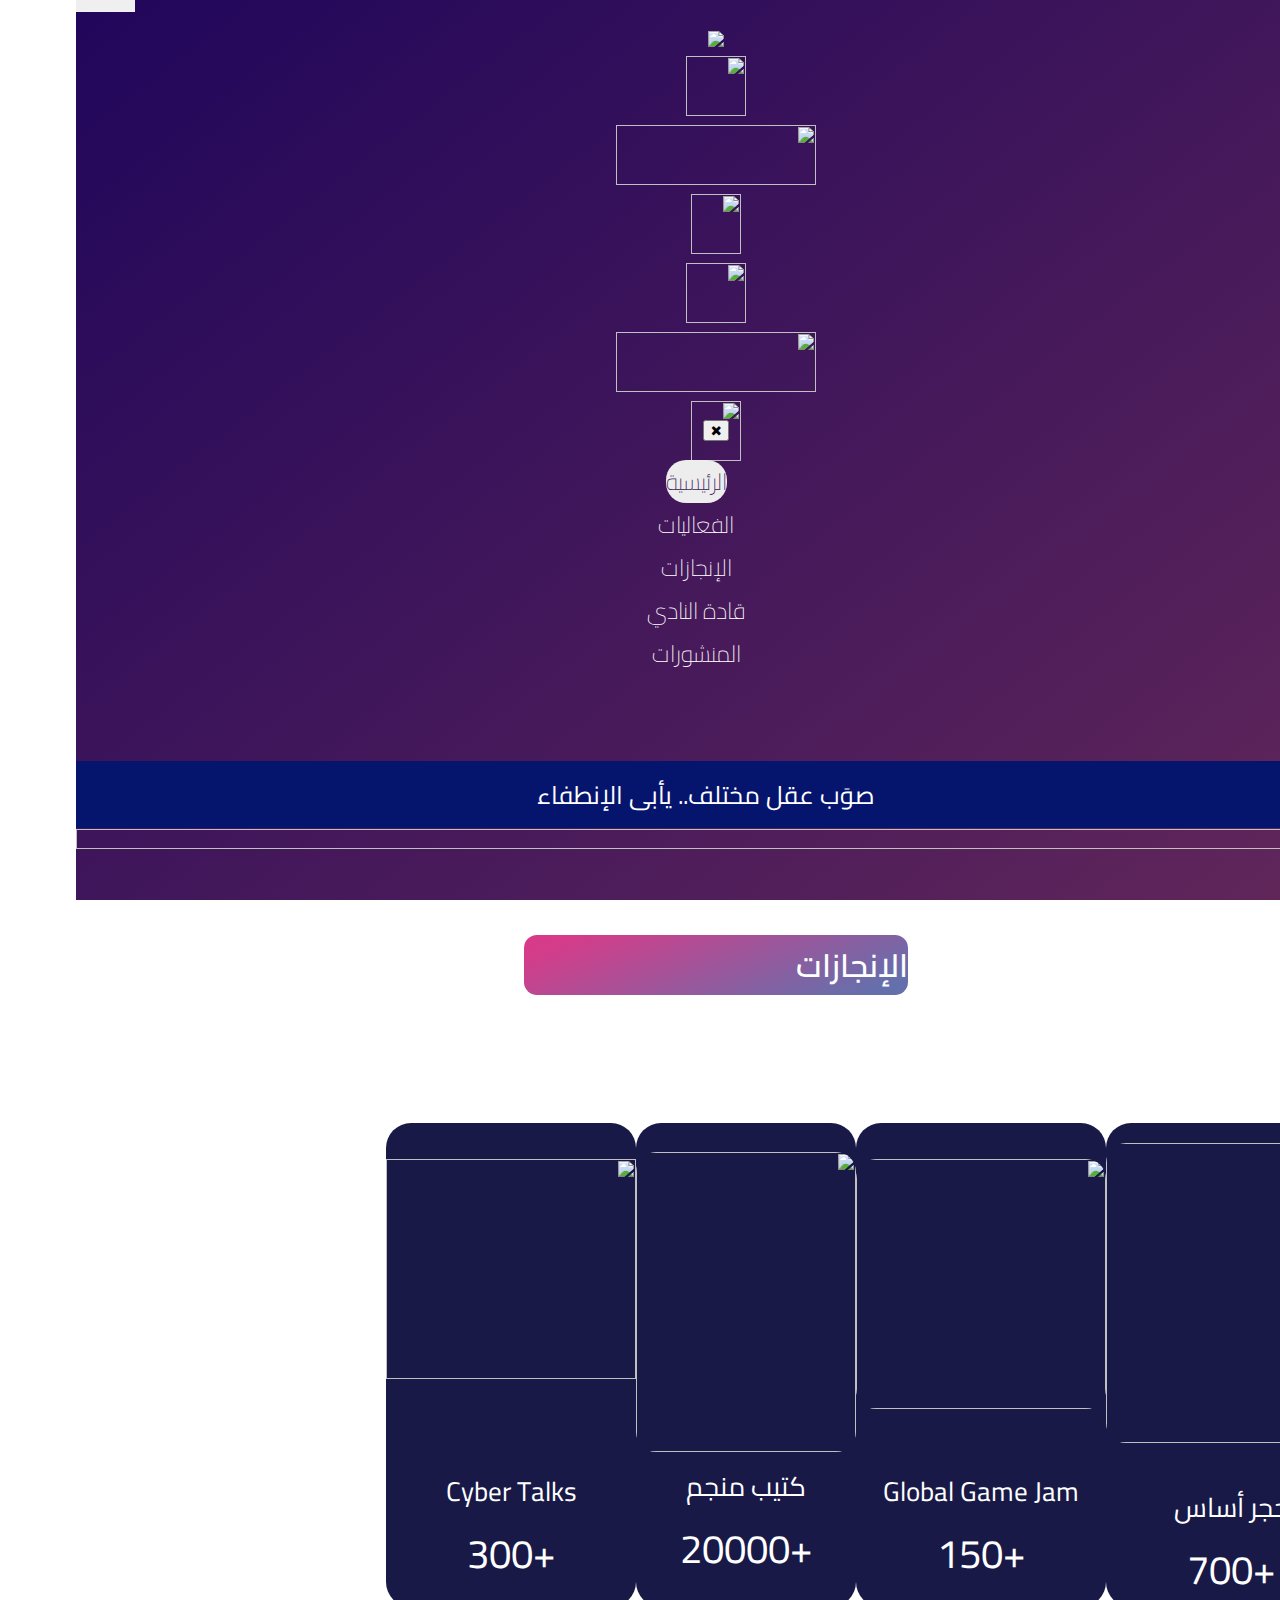
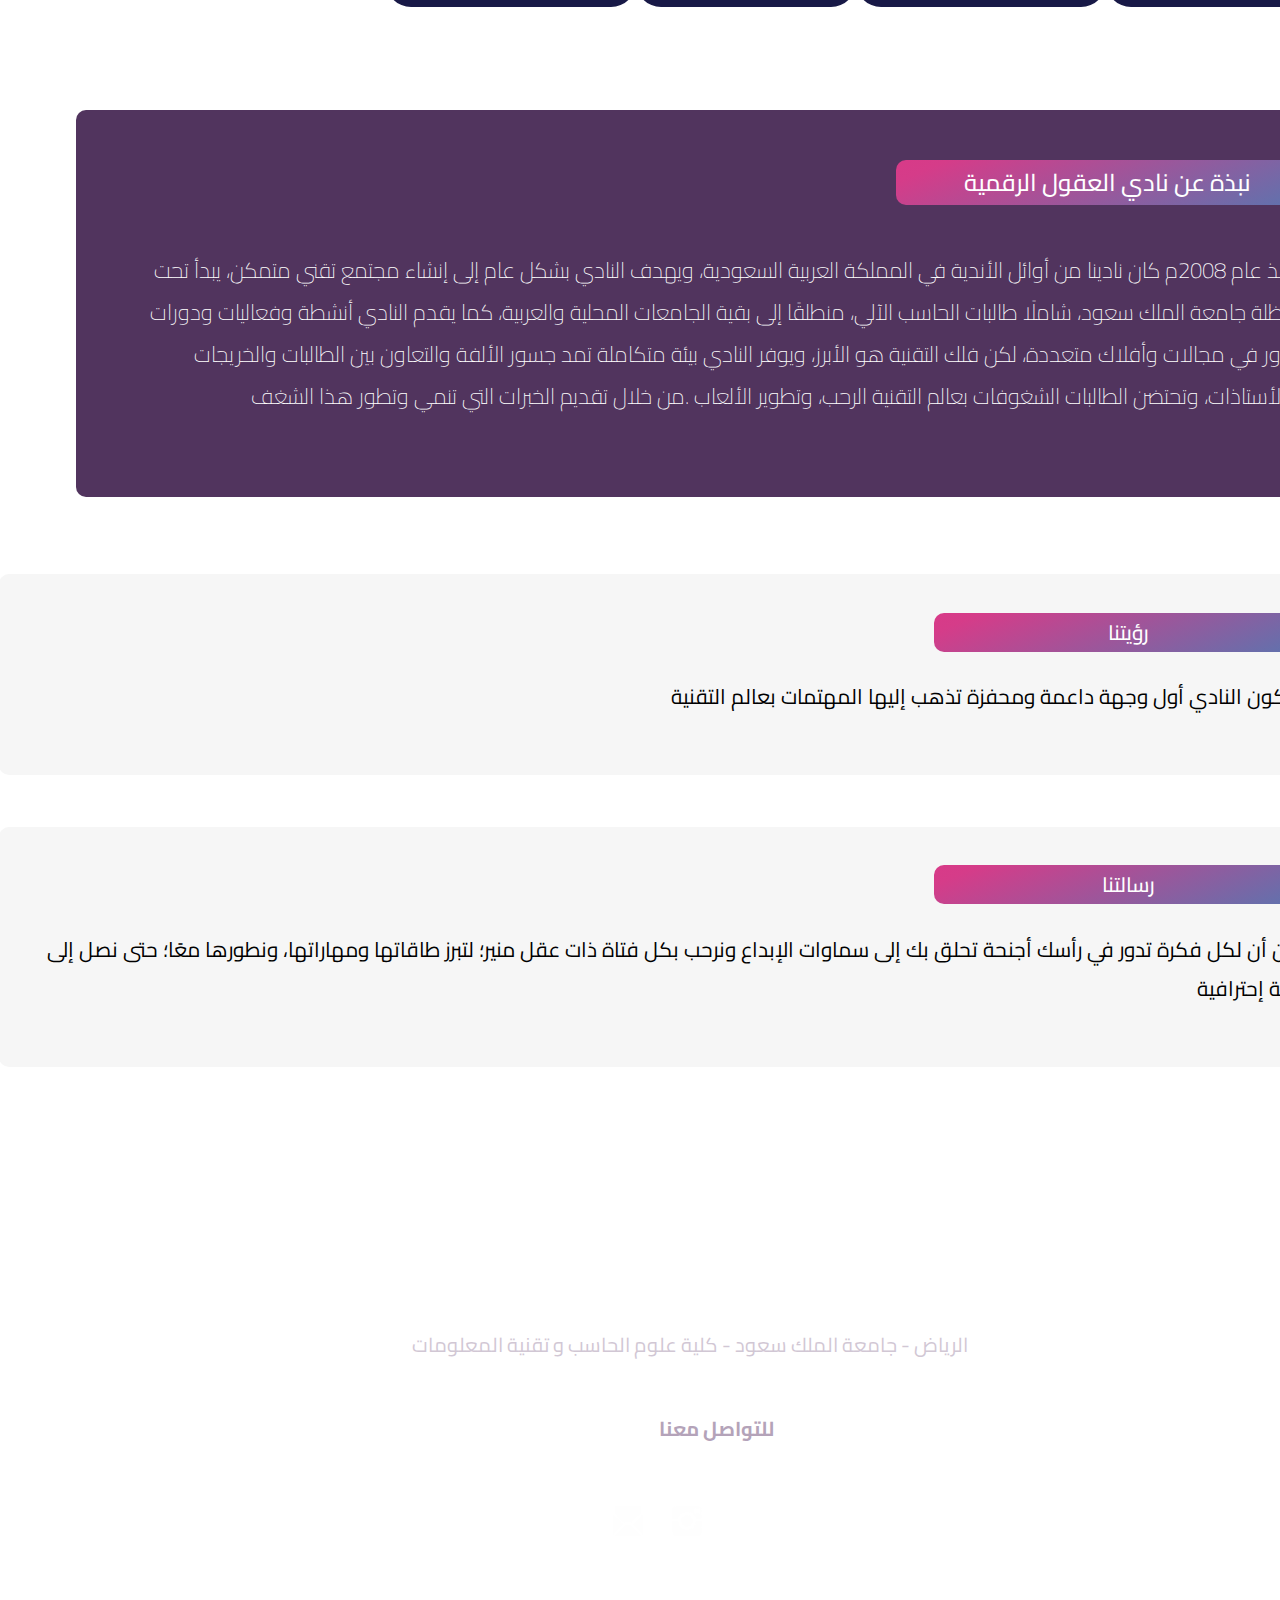
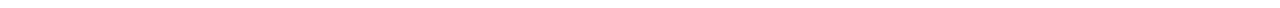
==== commit de05034b: "Update index.html" ====
--- a/index.html
+++ b/index.html
@@ -205,8 +205,8 @@
             <div id="aboutBox">
               <div id="aboutTitle">نبذة عن نادي العقول الرقمية</div>
               <p>
-                  منذ عام 2008م كان نادينا من أوائل الأندية في المملكة العربية السعودية ويهدف النادي بشكل عام إلى إنشاء مجتمع تقني
-                ،متمكن، يبدأ تحت مظلة جامعة الملك سعود، شاملًا طالبات الحاسب الآلي، منطلقًا إلى بقية الجامعات المحلية والعربية، كما
+                منذ عام 2008م كان نادينا من أوائل الأندية في المملكة العربية السعودية، ويهدف النادي بشكل عام إلى إنشاء مجتمع تقني
+                متمكن، يبدأ تحت مظلة جامعة الملك سعود، شاملًا طالبات الحاسب الآلي، منطلقًا إلى بقية الجامعات المحلية والعربية، كما
                 يقدم النادي أنشطة وفعاليات ودورات تدور في مجالات وأفلاك متعددة، لكن فلك التقنية هو الأبرز، ويوفر النادي بيئة متكاملة
                 تمد جسور الألفة والتعاون بين الطالبات والخريجات والأستاذات، وتحتضن الطالبات الشغوفات بعالم التقنية الرحب، وتطوير الألعاب
                 .من خلال تقديم الخبرات التي تنمي وتطور هذا الشغف
@@ -235,8 +235,8 @@
               <div class="title"> &nbsp;رسالتنا &nbsp;</div>
               <p style="margin-top: 2%;">
                 نؤمن أن لكل فكرة تدور في رأسك أجنحة تحلق بك إلى سماوات
-                الإبداع ونرحب بكل فتاة؛ لتبرز طاقاتها ومهاراتها، ونطورها معًا؛
-                لتصل إلى مرحلة إحترافية
+                الإبداع ونرحب بكل فتاة ذات عقل منير؛ لتبرز طاقاتها ومهاراتها، ونطورها معًا؛
+                حتى نصل إلى مرحلة إحترافية
               </p>
             </div>
           </div>
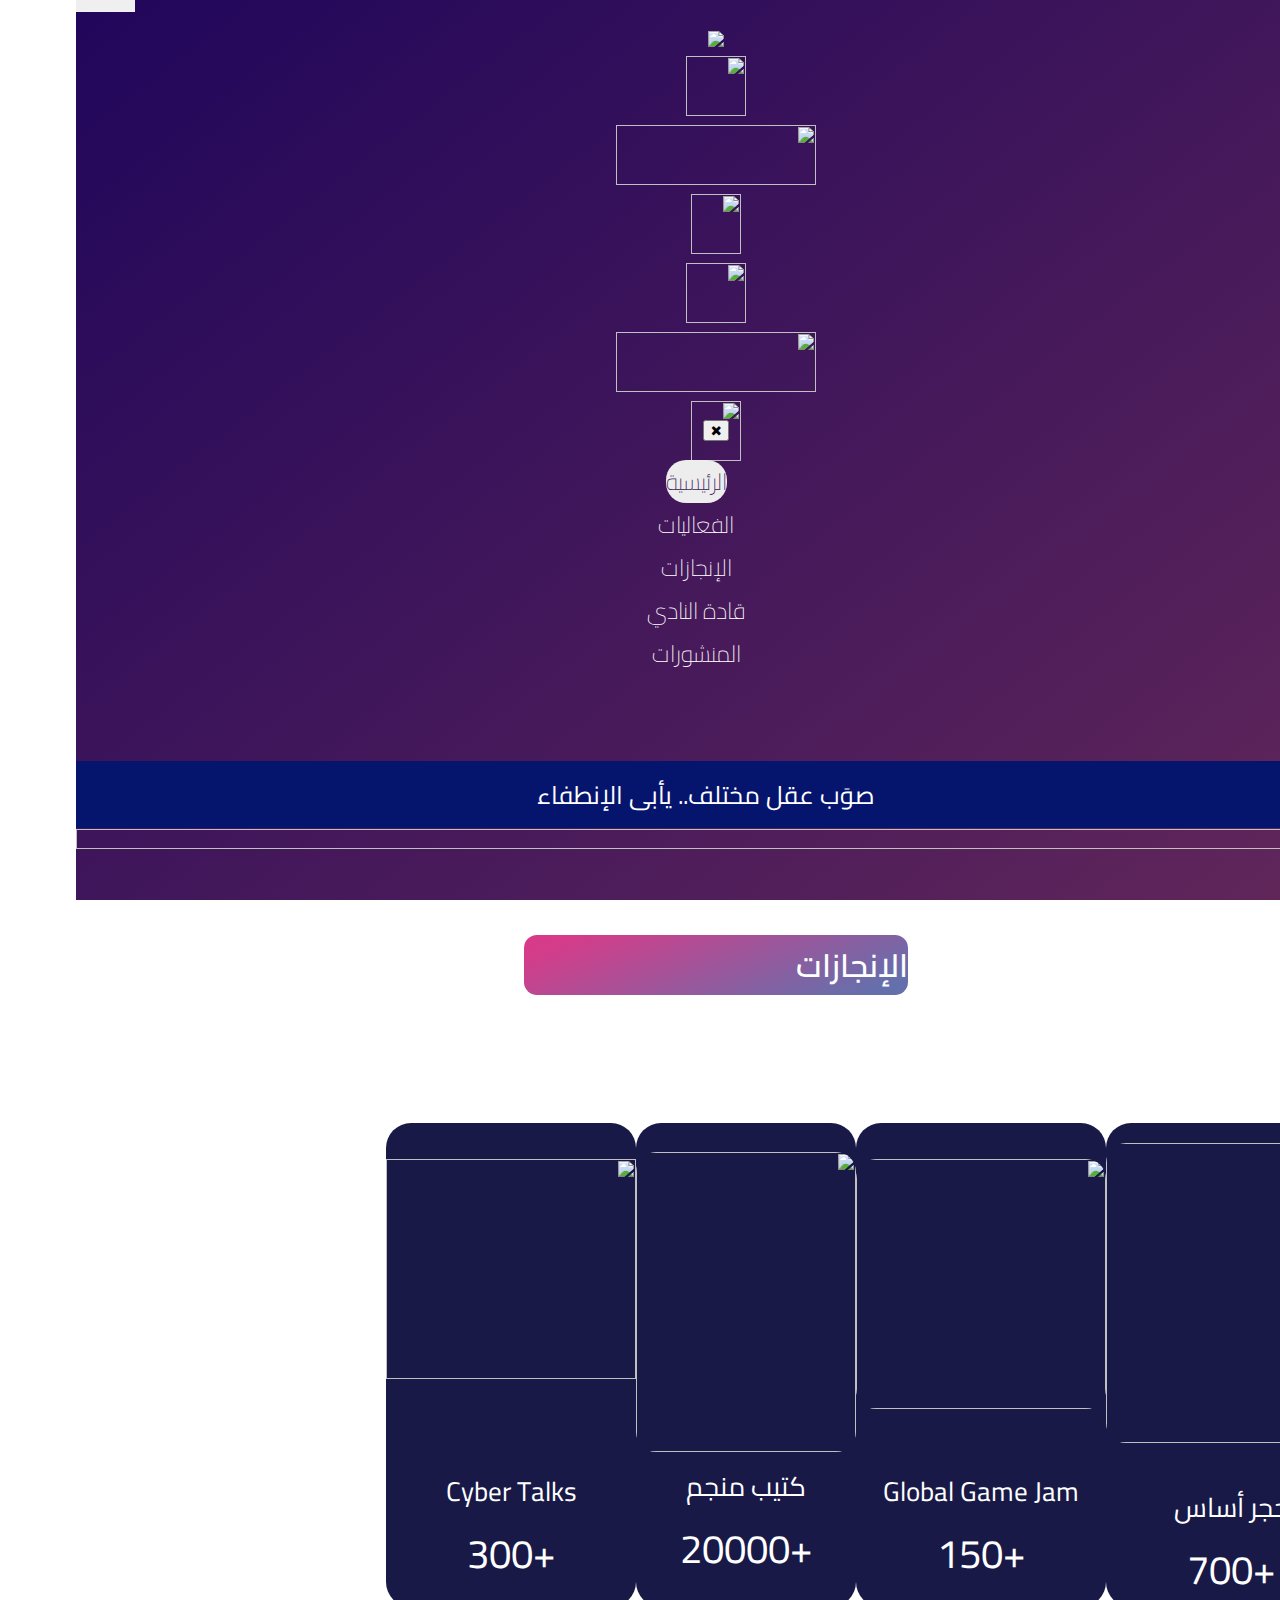
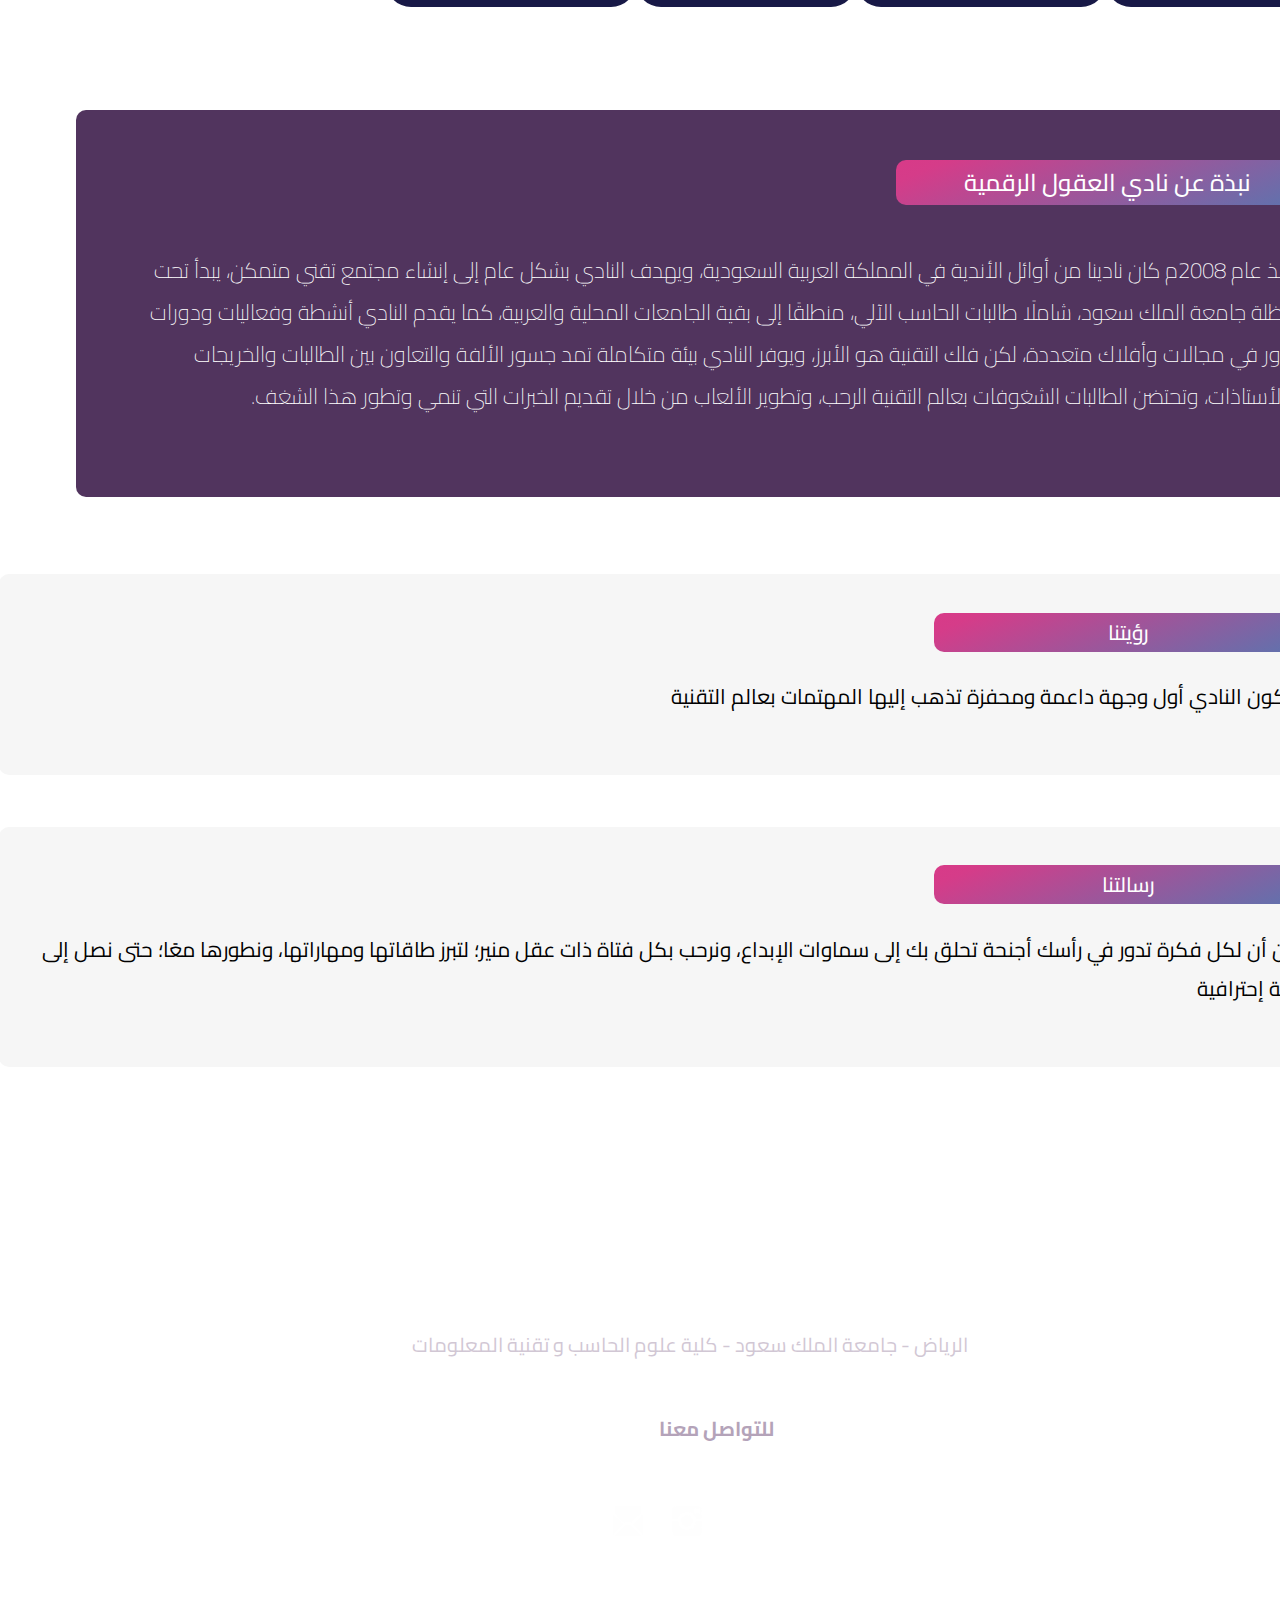
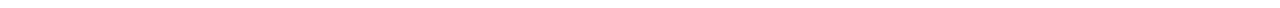
==== commit 4459d428: "Update index.html" ====
--- a/index.html
+++ b/index.html
@@ -209,7 +209,7 @@
                 متمكن، يبدأ تحت مظلة جامعة الملك سعود، شاملًا طالبات الحاسب الآلي، منطلقًا إلى بقية الجامعات المحلية والعربية، كما
                 يقدم النادي أنشطة وفعاليات ودورات تدور في مجالات وأفلاك متعددة، لكن فلك التقنية هو الأبرز، ويوفر النادي بيئة متكاملة
                 تمد جسور الألفة والتعاون بين الطالبات والخريجات والأستاذات، وتحتضن الطالبات الشغوفات بعالم التقنية الرحب، وتطوير الألعاب
-                .من خلال تقديم الخبرات التي تنمي وتطور هذا الشغف
+                من خلال تقديم الخبرات التي تنمي وتطور هذا الشغف.
               </p>
             </div>
           </div>
@@ -235,7 +235,7 @@
               <div class="title"> &nbsp;رسالتنا &nbsp;</div>
               <p style="margin-top: 2%;">
                 نؤمن أن لكل فكرة تدور في رأسك أجنحة تحلق بك إلى سماوات
-                الإبداع ونرحب بكل فتاة ذات عقل منير؛ لتبرز طاقاتها ومهاراتها، ونطورها معًا؛
+                الإبداع، ونرحب بكل فتاة ذات عقل منير؛ لتبرز طاقاتها ومهاراتها، ونطورها معًا؛
                 حتى نصل إلى مرحلة إحترافية
               </p>
             </div>
